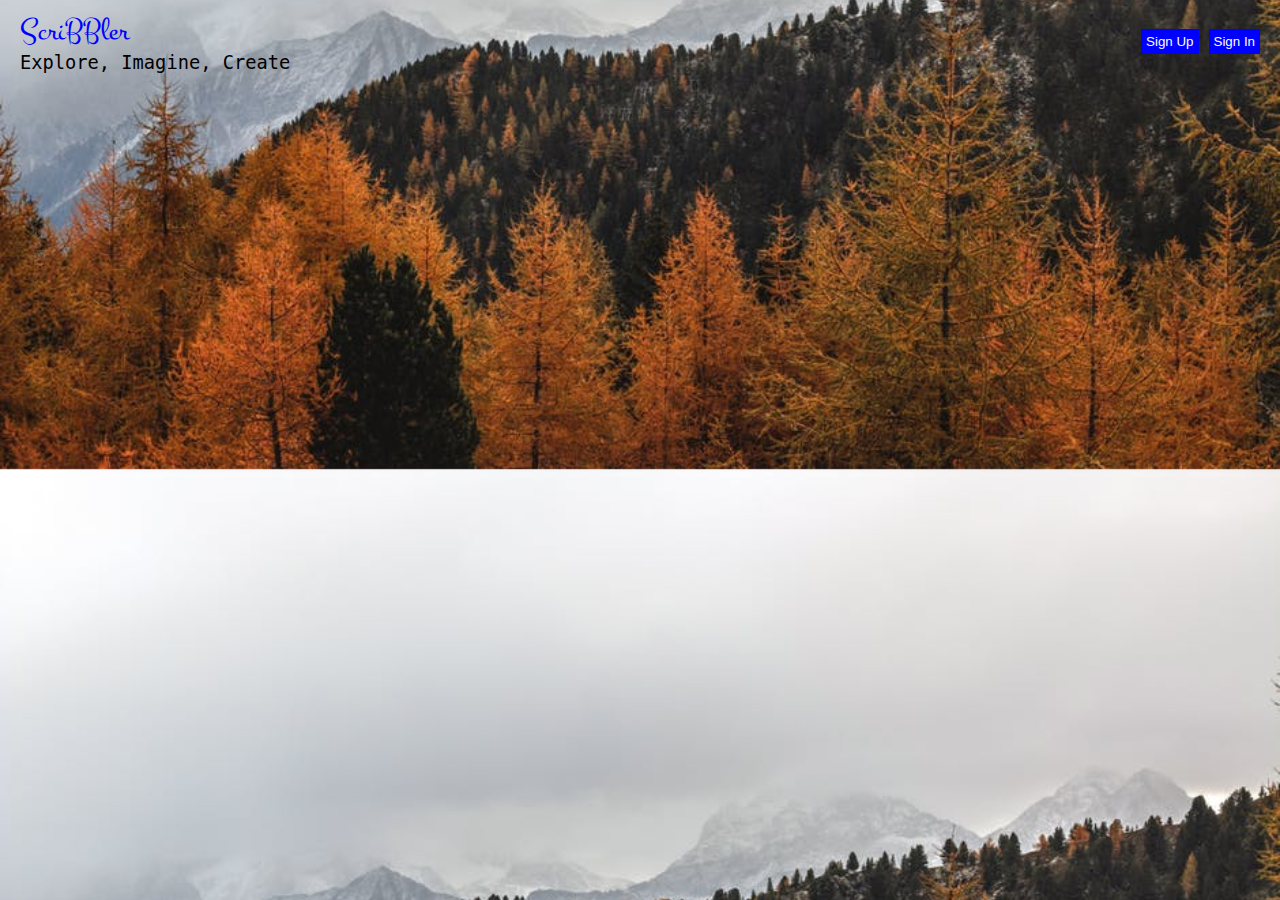
==== Webdev/Course 6 Project/index.html @ 37e82b10 "Project update" ====
<!DOCTYPE html>
<html>
    

<head>
    <link rel="stylesheet" href="styles/styles.css">
    <!-- TODO: Include Font Awesome file here -->
    <!-- TODO: Include Google Fonts file here -->
    <link rel="preconnect" href="https://fonts.googleapis.com">
<link rel="preconnect" href="https://fonts.gstatic.com" crossorigin>
<link href="https://fonts.googleapis.com/css2?family=Montez&family=Ubuntu+Mono:ital,wght@0,400;0,700;1,400;1,700&display=swap" rel="stylesheet">
</head>

<body>
    <!-- TODO: Include all your code for the header and home page here -->
        <header class="header">
            <div class="topleft">
        <h1 class = "title">ScriBBler</h1>
        <h3 class="subheading">Explore, Imagine, Create</h3>
    </div>
    <div class="auth-buttons">
        <button class="signup">Sign Up</button>
        <button class="signin">Sign In</button>
        </div>
        </header>
    </div>
</body>

</html>
---- Webdev/Course 6 Project/styles/styles.css ----
.title {
  font-family: "Montez", cursive;
  font-weight: 400;
  font-style: normal;
  color: blue;
  margin: 0;
  padding: 0;
}

.signup,
.signin {
  background-color: blue;
  color: white;
  margin-left: 10px;
  padding: 5px;
  border: none;
}

.auth-buttons{
    display: flex;
}

.header {
    display: flex;
    justify-content: space-between;
    align-items: center;
    padding: 10px 20px;
}

.subheading {
  font-family: "Ubuntu Mono", monospace;
  font-weight: 400;
  font-style: normal;
  margin: 0;
  padding: 0;
}

body {
  background-image: url("../images/background.jpg");
  background-size: cover;
  background-position: center;
  margin:0;
  padding: 0;
}

.topleft{
    display: flex;
    flex-direction: column;
}
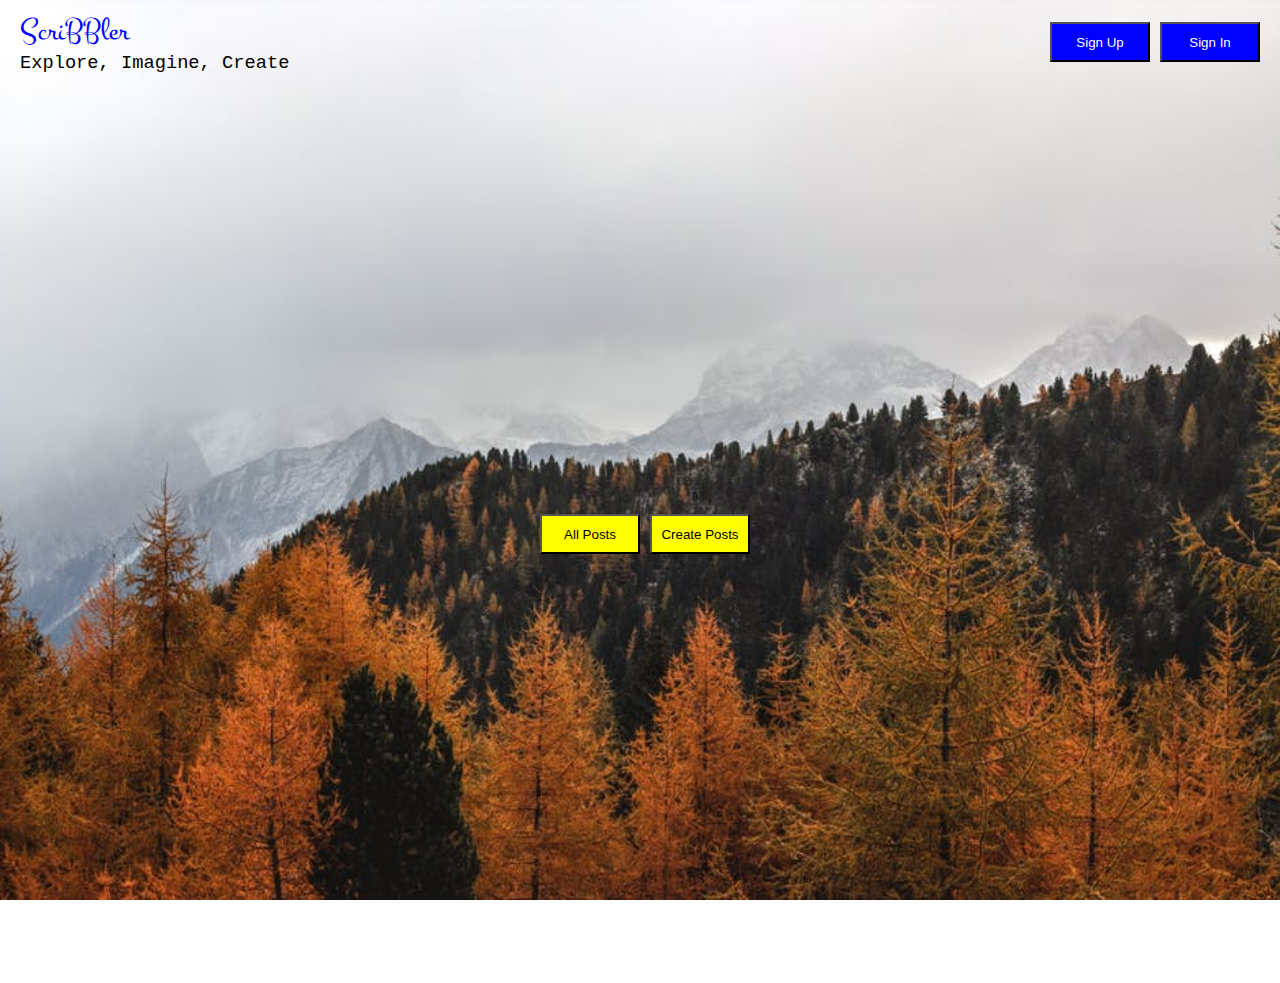
==== commit 8ed2e253: "Updated project" ====
--- a/Webdev/Course 6 Project/index.html
+++ b/Webdev/Course 6 Project/index.html
@@ -9,6 +9,7 @@
     <link rel="preconnect" href="https://fonts.googleapis.com">
 <link rel="preconnect" href="https://fonts.gstatic.com" crossorigin>
 <link href="https://fonts.googleapis.com/css2?family=Montez&family=Ubuntu+Mono:ital,wght@0,400;0,700;1,400;1,700&display=swap" rel="stylesheet">
+<link rel="stylesheet" href="styles/css/font-awesome.min.css">
 </head>
 
 <body>
@@ -19,11 +20,39 @@
         <h3 class="subheading">Explore, Imagine, Create</h3>
     </div>
     <div class="auth-buttons">
-        <button class="signup">Sign Up</button>
+        <button id="signup" class="signup">Sign Up</button>
         <button class="signin">Sign In</button>
         </div>
         </header>
     </div>
+    <div class="postb">
+    <button class="allp">All Posts</button>
+    <button class="cp">Create Posts</button>
+</div>
+
+<div id="myModal" class="modal">
+    <!-- Modal content -->
+    <div class="modal-content">
+      <span class="close"><i class="fa fa-times" aria-hidden="true"></i></span>
+
+      <form class="modalform">
+    <label for="name">Name</label><br>
+  <input type="text" id="name" name="name" placeholder="Enter your name"><br>
+
+  <label for="uname">Username</label><br>
+  <input type="text" id="uname" name="uname" placeholder="Enter your username">
+
+  <label for="pw">Password</label><br>
+  <input type="text" id="pw" name="pw" placeholder="Enter your password">
+
+  <label for="cpw">Confirm Password</label><br>
+  <input type="text" id="cpw" name="cpw" placeholder="Re-Enter your password">
+
+  <button type="submit">Sign Up</button>
+      </form>
+    </div>
+  </div>
+  <script src="scripts/index.js"></script>
 </body>
 
 </html>--- a/Webdev/Course 6 Project/styles/styles.css
+++ b/Webdev/Course 6 Project/styles/styles.css
@@ -13,7 +13,9 @@
   color: white;
   margin-left: 10px;
   padding: 5px;
-  border: none;
+  width: 100px;
+  height: 40px;
+  text-align: center;
 }
 
 .auth-buttons{
@@ -37,8 +39,9 @@
 
 body {
   background-image: url("../images/background.jpg");
-  background-size: cover;
-  background-position: center;
+  background-repeat: no-repeat;
+  background-attachment: fixed; 
+  background-size: 100% 100%;
   margin:0;
   padding: 0;
 }
@@ -47,3 +50,86 @@
     display: flex;
     flex-direction: column;
 }
+
+.allp, .cp{
+  background-color: yellow;
+  width: 100px;
+  height: 40px;
+  margin-left: 10px;
+  text-align: center;
+}
+
+.postb{
+  overflow: hidden;
+  position: absolute;
+  width: 100%;
+  height: 100%;
+  display: flex;
+  flex-direction: row;
+  justify-content: center;
+  align-items: center;
+}
+
+.modal {
+  display: none;
+  position: fixed;
+  z-index: 2;
+  left: 0;
+  top: 0;
+  width: 100%;
+  height: 100%;
+  overflow: auto;
+  background-color: rgb(0,0,0);
+  background-color: rgba(0,0,0,0.4);
+}
+
+.modal-content {
+  padding: 40px;
+  border-radius: 10px;
+  width: 30%;
+  max-width: 500px;
+  margin: auto;
+  background: #fff;
+  box-shadow: 0 4px 8px rgba(0, 0, 0, 0.1);
+}
+
+.modalform {
+  display: flex;
+  flex-direction: column;
+}
+
+.modalform label {
+  margin-top: 10px;
+}
+
+.modalform input[type="text"] {
+  width: 100%;
+  padding: 10px;
+  margin-top: 5px;
+  margin-bottom: 10px;
+  border: 1px solid #ccc;
+  border-radius: 5px;
+}
+
+.close {
+  position: absolute;
+  top: 10px;
+  right: 10px;
+}
+
+.modalform button{
+  padding: 10px;
+  background-color: green;
+  color: white;
+  border: none;
+  border-radius: 5px;
+  margin-top: 20px;
+  cursor: pointer;
+}
+
+.close:hover,
+.close:focus {
+  color: black;
+  text-decoration: none;
+  cursor: pointer;
+}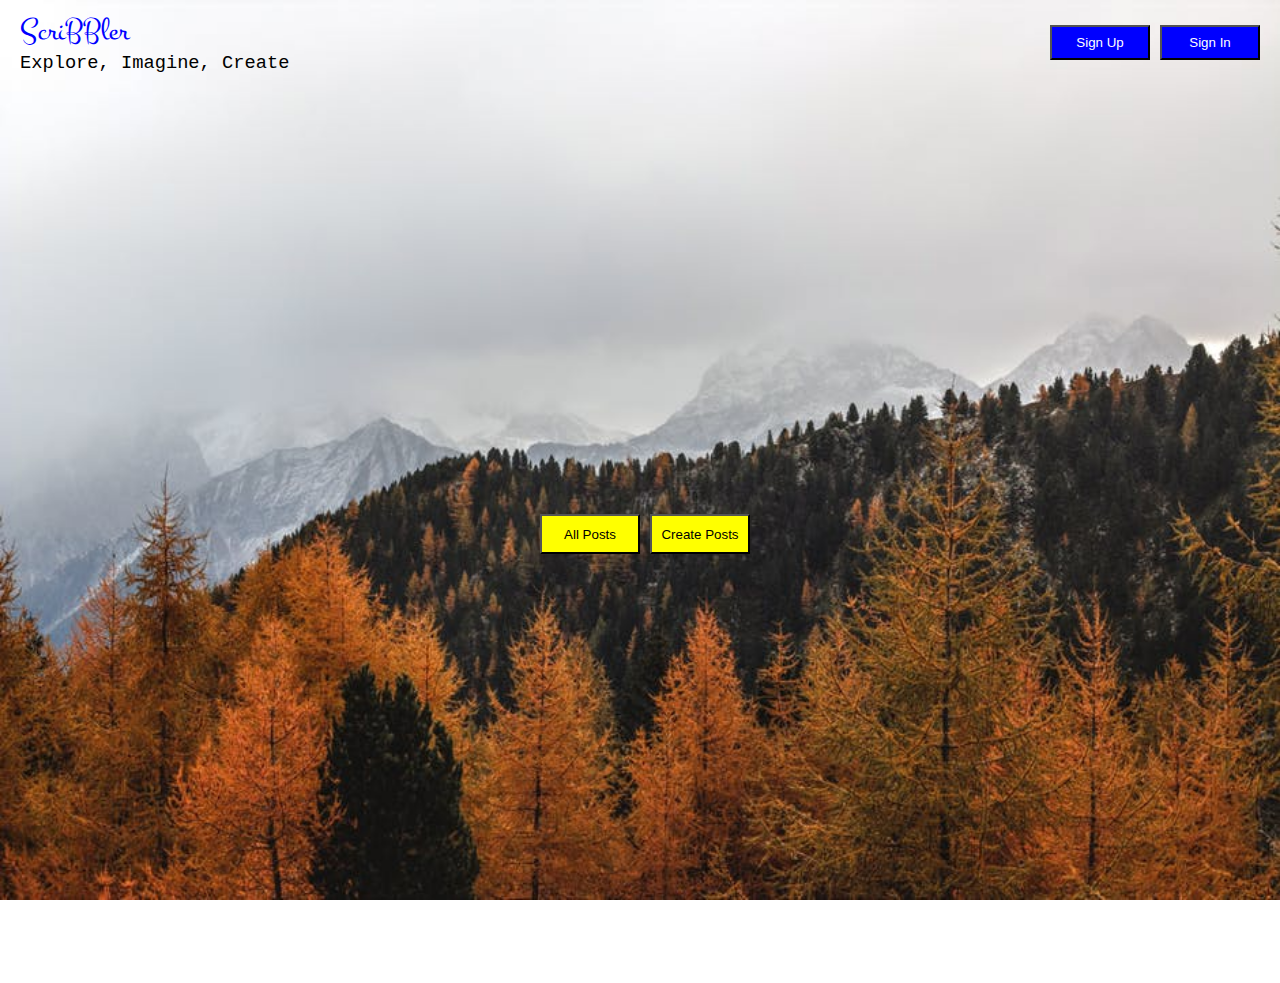
==== commit c48fe3d1: "page 2" ====
--- a/Webdev/Course 6 Project/index.html
+++ b/Webdev/Course 6 Project/index.html
@@ -9,7 +9,7 @@
     <link rel="preconnect" href="https://fonts.googleapis.com">
 <link rel="preconnect" href="https://fonts.gstatic.com" crossorigin>
 <link href="https://fonts.googleapis.com/css2?family=Montez&family=Ubuntu+Mono:ital,wght@0,400;0,700;1,400;1,700&display=swap" rel="stylesheet">
-<link rel="stylesheet" href="styles/css/font-awesome.min.css">
+<link rel="stylesheet" href="https://cdnjs.cloudflare.com/ajax/libs/font-awesome/5.15.3/css/all.min.css">
 </head>
 
 <body>
@@ -21,37 +21,68 @@
     </div>
     <div class="auth-buttons">
         <button id="signup" class="signup">Sign Up</button>
-        <button class="signin">Sign In</button>
+        <button id="signin" class="signin">Sign In</button>
         </div>
         </header>
     </div>
     <div class="postb">
-    <button class="allp">All Posts</button>
-    <button class="cp">Create Posts</button>
+    <button id="allp" class="allp">All Posts</button>
+    <button id="cp" class="cp">Create Posts</button>
 </div>
 
-<div id="myModal" class="modal">
+<div id="signupModal" class="modal">
     <!-- Modal content -->
     <div class="modal-content">
-      <span class="close"><i class="fa fa-times" aria-hidden="true"></i></span>
+        <span class="close"><i class="fas fa-times"></i></span>
 
+<h2>Get started</h2>
+<hr>
       <form class="modalform">
-    <label for="name">Name</label><br>
-  <input type="text" id="name" name="name" placeholder="Enter your name"><br>
-
+  <label for="name">Name</label><br>
+  <input type="text" id="name" name="name" placeholder="Enter your name" required="" oninvalid="this.setCustomValidity('Please fill out this field.')" oninput="setCustomValidity('')"><br>
   <label for="uname">Username</label><br>
-  <input type="text" id="uname" name="uname" placeholder="Enter your username">
-
+  <input type="text" id="uname" name="uname" placeholder="Enter your username" required="" oninvalid="this.setCustomValidity('Please fill out this field.')" oninput="setCustomValidity('')"><br>
   <label for="pw">Password</label><br>
-  <input type="text" id="pw" name="pw" placeholder="Enter your password">
-
+  <input type="text" id="pw" name="pw" placeholder="Enter your password" required="" oninvalid="this.setCustomValidity('Please fill out this field.')" oninput="setCustomValidity('')"><br>
   <label for="cpw">Confirm Password</label><br>
-  <input type="text" id="cpw" name="cpw" placeholder="Re-Enter your password">
-
+  <input type="text" id="cpw" name="cpw" placeholder="Re-Enter your password" required="" oninvalid="this.setCustomValidity('Please fill out this field.')" oninput="setCustomValidity('')"><br>
   <button type="submit">Sign Up</button>
       </form>
     </div>
   </div>
+
+  <div id="signinModal" class="modal">
+    <div class="modal-content">
+        <span class="close2"><i class="fas fa-times"></i></span>
+<h2>Welcome back!</h2>
+<hr>
+      <form class="modalform">
+        <label for="uname">Username</label><br>
+        <input type="text" id="uname" name="uname" placeholder="Enter your username" required="" oninvalid="this.setCustomValidity('Please fill out this field.')" oninput="setCustomValidity('')"><br>
+        <label for="pw">Password</label><br>
+  <input type="text" id="pw" name="pw" placeholder="Enter your password" required="" oninvalid="this.setCustomValidity('Please fill out this field.')" oninput="setCustomValidity('')"><br>
+        <button type="submit">Sign Up</button>
+      </form>
+      <p>Not a member? <a href="#" class="switch-to-signup">Sign Up</a></p>
+    </div>
+  </div>
+
+  <div id="cpModal" class="modal">
+    <div class="modal-content">
+        <span class="close3"><i class="fas fa-times"></i></span>
+<h2>Pen Your Post</h2>
+<hr>
+      <form class="modalform">
+        <label for="title">Title</label><br>
+        <input type="text" id="title" name="title" placeholder="Enter title of your post" required="" oninvalid="this.setCustomValidity('Please fill out this field.')" oninput="setCustomValidity('')"><br>
+        <label for="pw">Contents</label><br>
+        <textarea id="post-contents" name="post" placeholder="Enter the contents of your post" required oninvalid="this.setCustomValidity('Please fill out this field.')" oninput="setCustomValidity('')"></textarea><br>
+        <button type="submit">Create</button>
+      </form>
+      <p>Not a member? <a href="#" class="switch-to-signup">Sign Up</a></p>
+    </div>
+  </div>
+
   <script src="scripts/index.js"></script>
 </body>
 
--- a/Webdev/Course 6 Project/styles/styles.css
+++ b/Webdev/Course 6 Project/styles/styles.css
@@ -14,7 +14,7 @@
   margin-left: 10px;
   padding: 5px;
   width: 100px;
-  height: 40px;
+  height: 35px;
   text-align: center;
 }
 
@@ -79,11 +79,12 @@
   width: 100%;
   height: 100%;
   overflow: auto;
-  background-color: rgb(0,0,0);
   background-color: rgba(0,0,0,0.4);
 }
 
+
 .modal-content {
+  position: relative;
   padding: 40px;
   border-radius: 10px;
   width: 30%;
@@ -93,31 +94,44 @@
   box-shadow: 0 4px 8px rgba(0, 0, 0, 0.1);
 }
 
+
 .modalform {
   display: flex;
   flex-direction: column;
 }
 
 .modalform label {
-  margin-top: 10px;
+  margin-top: 5px;
 }
 
-.modalform input[type="text"] {
+.modalform input[type="text"],
+.modalform input[type="password"],
+.modalform input[type="email"]
+.modalform textarea { 
   width: 100%;
   padding: 10px;
-  margin-top: 5px;
-  margin-bottom: 10px;
   border: 1px solid #ccc;
   border-radius: 5px;
+  background-color: rgb(200, 199, 199);
+  color: black;
+  resize: vertical;
 }
 
-.close {
-  position: absolute;
-  top: 10px;
-  right: 10px;
+.modalform textarea {
+  height: 150px;
+  width: 100%;
+  padding-top: 10px;
+  padding-bottom: 10px;
+  overflow: auto;
+  background-color: rgb(209, 209, 209);
+  border: none;
+  font-family: "Ubuntu Mono", monospace;
+  font-weight: 400;
+  font-style: normal;
 }
 
-.modalform button{
+
+.modalform button {
   padding: 10px;
   background-color: green;
   color: white;
@@ -127,9 +141,44 @@
   cursor: pointer;
 }
 
-.close:hover,
-.close:focus {
+
+.close, .close2, .close3 {
+  position: absolute;
+  top: 10px;
+  right: 10px;
+  font-size: 24px;
+  line-height: 1.5em;
+  cursor: pointer;
+}
+
+
+
+.close:hover,.close:focus, .close2:hover, .close2:focus, .close3:hover, .close3:focus
+{
   color: black;
   text-decoration: none;
-  cursor: pointer;
-}+}
+
+/* Headings within modal */
+.modal-content h2 {
+  font-family: "Ubuntu Mono", monospace;
+  font-weight: 400;
+  font-style: normal;
+  color: rgb(54, 53, 53);
+}
+
+
+.modal-content hr {
+  background-color: rgb(209, 209, 209);
+  height: 1px;
+  border: none;
+}
+
+#post{
+  height: 150px;
+}
+
+#cpModal .modal-content {
+  width: 80%; /* or any other value */
+  max-width: 800px; /* or any other value */
+}
